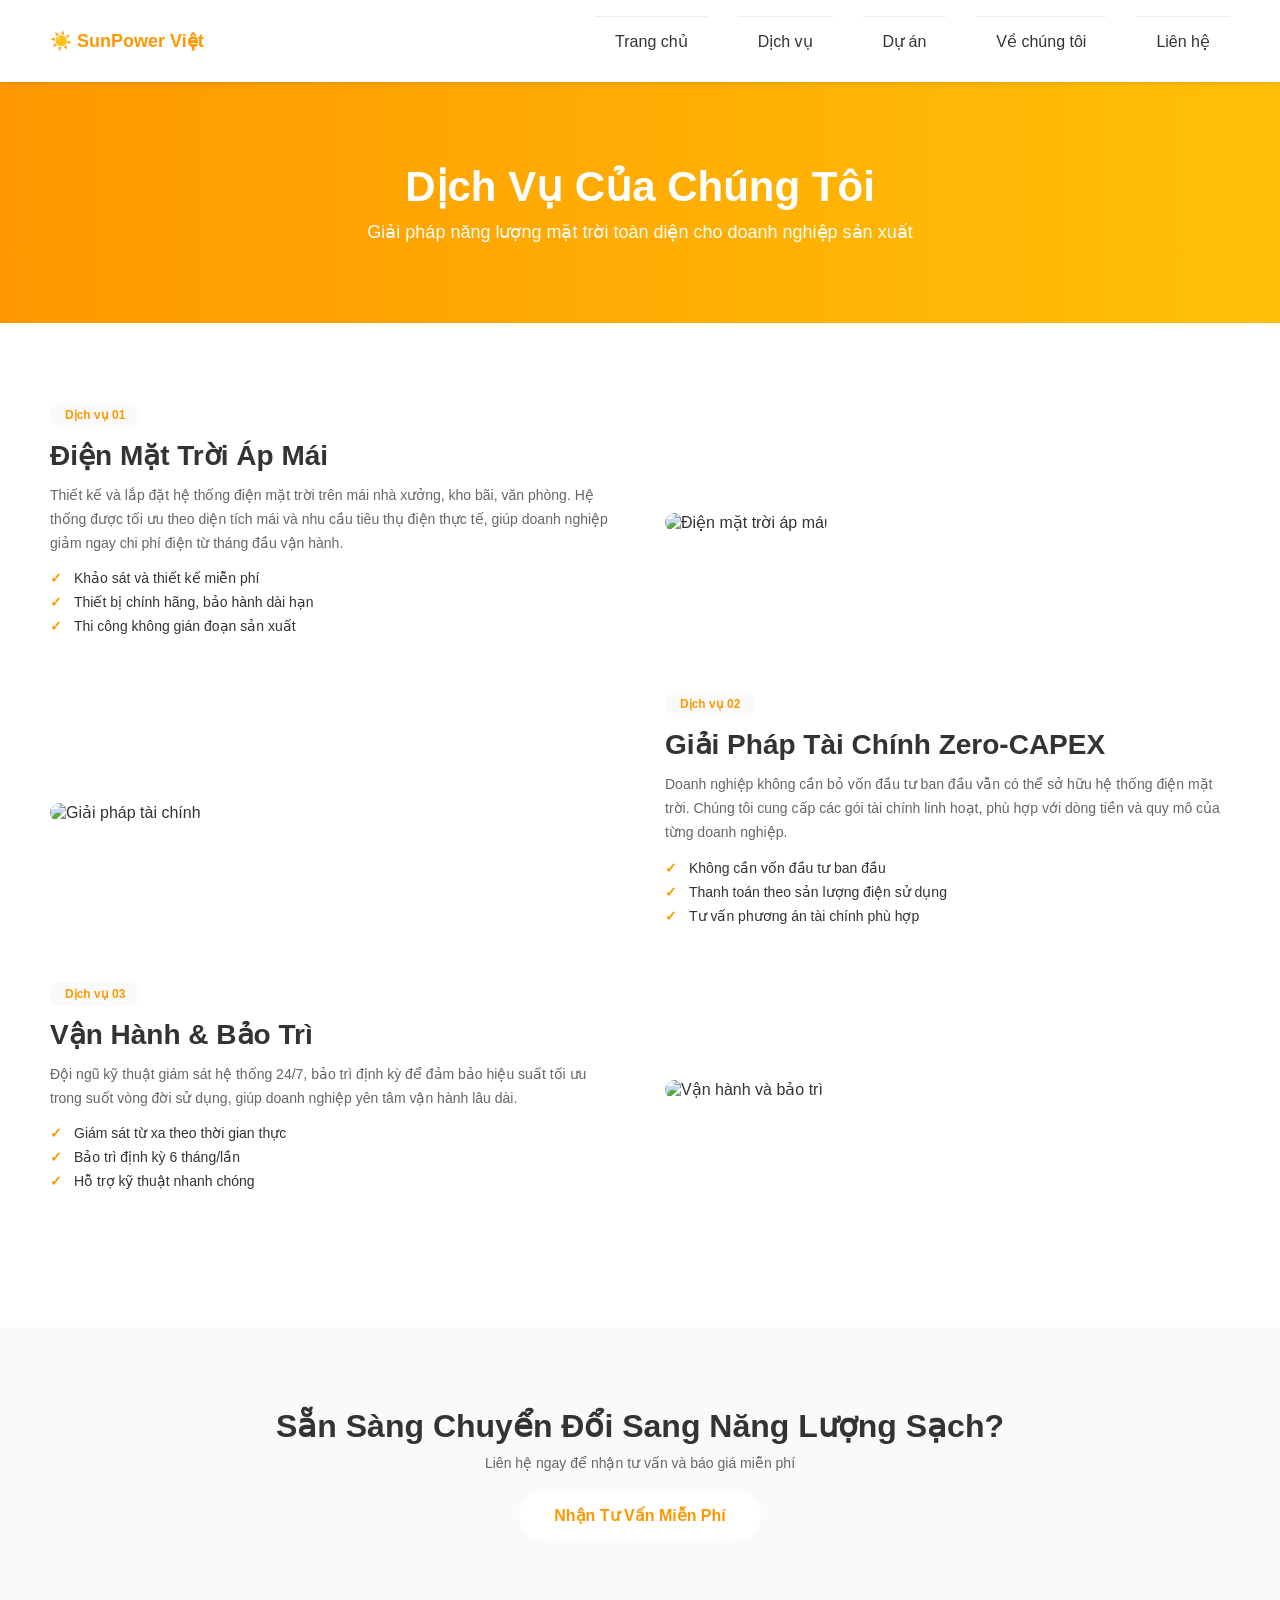
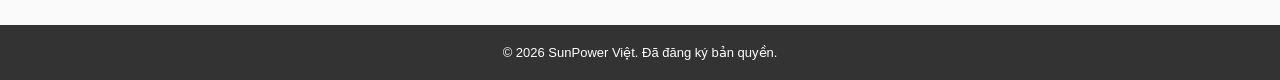
==== dich-vu.html @ bd0e780e "Thêm trang Dự Án đầy đủ với tính năng lọc theo nghành, dùng slice và filter" ====
<!DOCTYPE html>
<html lang="vi">
<head>
    <meta charset="UTF-8">
    <meta name="viewport" content="width=device-width, initial-scale=1.0">
    <title>Dịch Vụ - SunPower Việt</title>
    <meta name="description" content="Khám phá đầy đủ các dịch vụ điện mặt trời của SunPower Việt: lắp đặt áp mái, giải pháp tài chính Zero-CAPEX, vận hành và bảo trì chuyên nghiệp.">
    <link rel="stylesheet" href="style.css">
    <link rel="icon" href="data:image/svg+xml,<svg xmlns=%22http://www.w3.org/2000/svg%22 viewBox=%220 0 100 100%22><text y=%22.9em%22 font-size=%2290%22>☀️</text></svg>">
</head>
<body>

    <div id="header-placeholder"></div>

    <section class="page-hero">
        <h1>Dịch Vụ Của Chúng Tôi</h1>
        <p>Giải pháp năng lượng mặt trời toàn diện cho doanh nghiệp sản xuất</p>
    </section>

    <section class="service-detail">
        <div class="service-detail-item">
            <div class="service-detail-text">
                <span class="service-tag">Dịch vụ 01</span>
                <h2>Điện Mặt Trời Áp Mái</h2>
                <p>Thiết kế và lắp đặt hệ thống điện mặt trời trên mái nhà xưởng, kho bãi, văn phòng. Hệ thống được tối ưu theo diện tích mái và nhu cầu tiêu thụ điện thực tế, giúp doanh nghiệp giảm ngay chi phí điện từ tháng đầu vận hành.</p>
                <ul class="service-detail-list">
                    <li>Khảo sát và thiết kế miễn phí</li>
                    <li>Thiết bị chính hãng, bảo hành dài hạn</li>
                    <li>Thi công không gián đoạn sản xuất</li>
                </ul>
            </div>
            <div class="service-detail-image">
                <img src="https://images.unsplash.com/photo-1509391366360-2e959784a276?w=600" alt="Điện mặt trời áp mái">
            </div>
        </div>

        <div class="service-detail-item reverse">
            <div class="service-detail-text">
                <span class="service-tag">Dịch vụ 02</span>
                <h2>Giải Pháp Tài Chính Zero-CAPEX</h2>
                <p>Doanh nghiệp không cần bỏ vốn đầu tư ban đầu vẫn có thể sở hữu hệ thống điện mặt trời. Chúng tôi cung cấp các gói tài chính linh hoạt, phù hợp với dòng tiền và quy mô của từng doanh nghiệp.</p>
                <ul class="service-detail-list">
                    <li>Không cần vốn đầu tư ban đầu</li>
                    <li>Thanh toán theo sản lượng điện sử dụng</li>
                    <li>Tư vấn phương án tài chính phù hợp</li>
                </ul>
            </div>
            <div class="service-detail-image">
                <img src="https://images.unsplash.com/photo-1509391366360-2e959784a276?w=600" alt="Giải pháp tài chính">
            </div>
        </div>

        <div class="service-detail-item">
            <div class="service-detail-text">
                <span class="service-tag">Dịch vụ 03</span>
                <h2>Vận Hành & Bảo Trì</h2>
                <p>Đội ngũ kỹ thuật giám sát hệ thống 24/7, bảo trì định kỳ để đảm bảo hiệu suất tối ưu trong suốt vòng đời sử dụng, giúp doanh nghiệp yên tâm vận hành lâu dài.</p>
                <ul class="service-detail-list">
                    <li>Giám sát từ xa theo thời gian thực</li>
                    <li>Bảo trì định kỳ 6 tháng/lần</li>
                    <li>Hỗ trợ kỹ thuật nhanh chóng</li>
                </ul>
            </div>
            <div class="service-detail-image">
                <img src="https://images.unsplash.com/photo-1509391366360-2e959784a276?w=600" alt="Vận hành và bảo trì">
            </div>
        </div>
    </section>

    <section class="cta-section">
        <h2>Sẵn Sàng Chuyển Đổi Sang Năng Lượng Sạch?</h2>
        <p>Liên hệ ngay để nhận tư vấn và báo giá miễn phí</p>
        <a href="lien-he.html" class="btn-cta">Nhận Tư Vấn Miễn Phí</a>
    </section>

    <div id="footer-placeholder"></div>

    <script src="script.js"></script>
</body>
</html>
---- style.css ----
/* --- CSS RESET --- */
* {
    margin: 0;
    padding: 0;
    box-sizing: border-box;
}

/* --- CSS VARIABLES ( Biến dùng chung toàn trang) --- */
:root {
    --color-primary: #ff9800;
    --color-primary-dark: #e68900;
    --color-text: #333;
    --coloer-text-light: #666;
    --color-bg-light: #fafafa;
    --font-main: 'Segoe UI', Arial, sans-serif;
}

body {
font-family: var(--font-main);
color: var(--color-text);
}

/* --- HEADER (MOBILE FIRST) --- */
.header {
    display: flex;
    justify-content: center;
    align-items: center;
    padding: 16px 20px;
    background-color: white;
    box-shadow: 0 2px 5px rgba(0,0,0,0.1);
    position: sticky;
    top: 0;
    z-index: 100;
} 

.menu-toggle {
    display: block;
    font-size: 24px;
    background: none;
    cursor: pointer;
    color: var(--color-text);
}

.navbar {
    display: none;
    flex-direction: column;
    position: absolute;
    top: 100%;
    left: 0;
    width: 100%;
    background-color: white;
    box-shadow: 0 4px 5px rgba(0,0,0,0.1);
}

.navbar.active {
    display: flex;
}

.navbar a {
    padding: 15px 20px;
    text-decoration: none;
    color: var(--color-text);
    border-top: 1px solid #eee;
}
/* ===== HERO (MOBILE FIRST) ===== */
.hero {
    text-align: center;
    padding: 60px 20x;
    background: linear-gradient(to right, var(--color-primary), #ffc107);
    color: white;
}

.hero h1 {
    font-size: 26px;
    margin-bottom: 15px;
    line-height: 1.3;
}

.hero p {
    font-size: 15px;
    margin-bottom: 25px;
}

.btn-cta {
    display: inline-block;
    background-color: white;
    color: var(--color-primary);
    padding: 12px 28px;
    margin-bottom: 5px;
    border-radius: 30px;
    text-decoration: none;
    font-weight: bold;
    font-size: 14px;
    transition: all 0.3s;
}
.btn-cta:hover {
    background-color: var(--color-text);
    color: white;
    transform: translateY(-3px);
    box-shadow: 0 8px 15px rgba(0,0,0,0.2);
}
.logo {
    font-size: 18px;
    font-weight: bold;
    color: var(--color-primary);
}

/* --- STATS (MOBILE FIRST) --- */
.stats {
    display: flex;
    flex-direction: column;
    text-align: center;
    padding: 40px 20px;
    background-color: var(--color-bg-light);
    gap: 25px;
} 

.stat-item h2 {
    font-size: 28px;
    color: var(--color-primary);
}

.stat-item p {
    color: var(--coloer-text-light);
    margin-top: 6px;
    font-size: 14px;
}

/* --- SERVICES (MOBILE FIRST) --- */
.services {
    padding: 50px 20px;
    text-align: center;
}

.section-title {
    font-size: 24px;
    margin-bottom: 30px;
}

.service-cards {
    display: flex;
    flex-direction: column;
    gap: 20px;
}

.service-card {
    background-color: white;
    border: 1px solid #eee;
    border-radius: 12px;
    padding: 30px 20px;
    box-shadow: 0 4px 10px rgba (0,0,0,0.05);
    transition: transform 0.3s;
}

.service-card:hover {
    transform: translateY(-6px);
}

.service-card .icon {
    font-size: 36px;
    margin-bottom: 12px;
}

.service-card h3 {
    margin-bottom: 10px;
    color: var(var(--color-text));
}

.service-card p {
    color: var(--coloer-text-light);
    font-size: 14px;
    line-height: 1.5;
}

/* ===== PROJECTS (MOBILE FIRST) ===== */
.projects {
    padding: 50px 20px;
    background-color: var(--color-bg-light);
    text-align: center;
}

.project-cards {
    display: flex;
    flex-direction: column;
    gap: 20px;
}

.project-card {
    border-radius: 12px;
    overflow: hidden;
    background-color: white;
    box-shadow: 0 4px 10px rgba(0,0,0,0.08);
    text-align: left;
}

.project-card img {
    width: 100%;
    height: 180px;
    object-fit: cover;
    display: block;
}

.project-info {
    padding: 16px;
}

.project-info h3 {
    margin-bottom: 6px;
    color: var(--color-text);
    font-size: 16px;
}

.project-info p {
    color: var(--coloer-text-light);
    font-size: 13px;
}

/* ===== CONTACT (MOBILE FIRST) ===== */
.contact {
    padding: 50px 20px;
    text-align: center;
}

.contact-form {
    display: flex;
    flex-direction: column;
    gap: 14px;
}

.contact-form input,
.contact-form textarea {
    padding: 14px;
    border: 1px solid #ddd;
    border-radius: 8px;
    font-size: 15px;
    font-family: inherit;
}

.contact-form button {
    background-color: var(--color-primary);
    color: white;
    border: none;
    padding: 15px;
    border-radius: 8px;
    font-size: 16px;
    font-weight: bold;
    cursor: pointer;
}

.contact-form button:hover {
    background-color: var(--color-primary-dark);
}

/* ===== FOOTER ===== */
.footer {
    text-align: center;
    padding: 20px;
    background-color: #333;
    color: white;
    font-size: 13px;
}

/* ===== TESTIMONIALS (MOBILE FIRST) ===== */
.testimonials {
    padding: 50px 20px;
    text-align: center;
}

.testimonial-grid {
    display: grid;
    grid-template-columns: 1fr;
    gap: 20px;
}

.testimonial-card {
    background-color: var(--color-bg-light);
    border-radius: 12px;
    padding: 25px;
    text-align: left;
}

.quote {
    font-size: 14px;
    color: var(--coloer-text-light);
    line-height: 1.6;
    margin-bottom: 15px;
    font-style: italic;
}

.author strong {
    display: block;
    color: var(--color-text);
    font-size: 14px;
}

.author span {
    font-size: 12px;
    color: var(--coloer-text-light);
}

/* ===== FAQ (MOBILE FIRST) ===== */
.faq {
    padding: 50px 20px;
    background-color: var(--color-bg-light);
}

.faq-list {
    max-width: 700px;
    margin: 0 auto;
}

.faq-item {
    background-color: white;
    border-radius: 10px;
    margin-bottom: 12px;
    overflow: hidden;
}

.faq-question {
    width: 100%;
    display: flex;
    justify-content: space-between;
    align-items: center;
    padding: 18px 20px;
    background: none;
    border: none;
    text-align: left;
    font-size: 15px;
    font-weight: 600;
    color: var(--color-text);
    cursor: pointer;
    font-family: inherit;
}

.faq-icon {
    font-size: 20px;
    color: var(--color-primary);
    transition: transform 0.3s;
}

.faq-answer {
    max-height: 0;
    overflow: hidden;
    transition: max-height 0.3s ease;
    padding: 0 20px;
}

.faq-answer p {
    padding-bottom: 18px;
    font-size: 14px;
    color: var(--coloer-text-light);
    line-height: 1.6;
}

.faq-item.active .faq-answer {
    max-height: 200px;
}

.faq-item.active .faq-icon {
    transform: rotate(45deg);
}

/* ===== PAGE HERO (dùng chung cho các trang con) ===== */
.page-hero {
    text-align: center;
    padding: 60px 20px;
    background: linear-gradient(to right, var(--color-primary), #ffc107);
    color: white;
}

.page-hero h1 {
    font-size: 28px;
    margin-bottom: 10px;
}

.page-hero p {
    font-size: 15px;
}

/* ===== ABOUT CONTENT ===== */
.about-content {
    padding: 50px 20px;
}

.about-grid {
    display: grid;
    grid-template-columns: 1fr;
    gap: 30px;
    align-items: center;
}

.about-text h2 {
    font-size: 22px;
    margin-bottom: 15px;
}

.about-text p {
    color: var(--coloer-text-light);
    line-height: 1.7;
    margin-bottom: 15px;
    font-size: 14px;
}

.about-image img {
    width: 100%;
    border-radius: 12px;
}

/* ===== VALUES ===== */
.values {
    padding: 50px 20px;
    background-color: var(--color-bg-light);
    text-align: center;
}

.values-grid {
    display: grid;
    grid-template-columns: 1fr;
    gap: 20px;
}

.value-card {
    background-color: white;
    border-radius: 12px;
    padding: 30px 20px;
}

.value-card .icon {
    font-size: 36px;
    margin-bottom: 12px;
}

.value-card h3 {
    margin-bottom: 10px;
}

.value-card p {
    color: var(--coloer-text-light);
    font-size: 14px;
    line-height: 1.5;
}
/* ===== SERVICE DETAIL ===== */
.service-detail {
    padding: 50px 20px;
}

.service-detail-item {
    display: flex;
    flex-direction: column;
    gap: 25px;
    margin-bottom: 50px;
}

.service-tag {
    display: inline-block;
    background-color: var(--color-bg-light);
    color: var(--color-primary);
    padding: 5px 15px;
    border-radius: 20px;
    font-size: 12px;
    font-weight: bold;
    margin-bottom: 12px;
}

.service-detail-text h2 {
    font-size: 22px;
    margin-bottom: 12px;
}

.service-detail-text p {
    color: var(--coloer-text-light);
    line-height: 1.7;
    font-size: 14px;
    margin-bottom: 15px;
}

.service-detail-list {
    list-style: none;
}

.service-detail-list li {
    padding-left: 24px;
    position: relative;
    margin-bottom: 8px;
    font-size: 14px;
    color: var(--color-text);
}

.service-detail-list li::before {
    content: "✓";
    position: absolute;
    left: 0;
    color: var(--color-primary);
    font-weight: bold;
}

.service-detail-image img {
    width: 100%;
    border-radius: 12px;
}

/* ===== CTA SECTION ===== */
.cta-section {
    text-align: center;
    padding: 50px 20px;
    background-color: var(--color-bg-light);
}

.cta-section h2 {
    font-size: 22px;
    margin-bottom: 10px;
}

.cta-section p {
    color: var(--coloer-text-light);
    margin-bottom: 20px;
    font-size: 14px;
}

/* ===== FILTER BUTTONS ===== */
.projects-full {
    padding: 50px 20px;
}

.filter-buttons {
    display: flex;
    flex-wrap: wrap;
    justify-content: center;
    gap: 10px;
    margin-bottom: 30px;
}

.filter-btn {
    padding: 10px 20px;
    border: 1px solid #ddd;
    background-color: white;
    border-radius: 20px;
    cursor: pointer;
    font-size: 13px;
    font-family: inherit;
    transition: all 0.3s;
}

.filter-btn.active {
    background-color: var(--color-primary);
    color: white;
    border-color: var(--color-primary);
}

#allProjectCards {
    display: flex;
    flex-direction: column;
    gap: 20px;
}

/*=====================================================================================*/
/* --- RESPONSIVE: TỪ TABLET TRỞ LÊN (>= 768x) --- */
@media (min-width: 768px) {
    .header {
        justify-content: space-between;
        padding: 16px 50px;
    }
    
    .menu-toggle {
        display: none;
    }

    .navbar {
        display: flex;
        flex-direction: row;
        position: static;
        width: auto;
        box-shadow: none;
        gap: 30px;
    }

    .navbar a {    
        padding: 15px 20px;
        text-decoration: none;
        color: var(--color-text);
        border-top: 1px solid #eee;
        position: relative;
        transition: color 0.3s;
    }
    .navbar a::after {
    content: "";
    position: absolute;
    bottom: 8px;
    left: 20px;
    width: 0;
    height: 2px;
    background-color: var(--color-primary);
    transition: width 0.3s;
    }

    .navbar a:hover {
    color: var(--color-primary);
    }

    .navbar a:hover::after {
    width: calc(100% - 40px);
    }

    .hero h1 {
        font-size: 42px;
    }

    .hero p {
        font-size: 18px;
        max-width: 600px;
        margin-left: auto;
        margin-right: auto;
       
    }

    .btn-cta {
        padding: 15px 35px;
        font-size: 16px;
    }

    /* STATS DESKTOP */
    .stats {
        flex-direction: row;
        justify-content: space-around;
        padding: 60px 20px;
    }

    .stat-item h2 {
        font-size: 36px;
    }

    /* SERVICES DESKTOP */
    .services {
        padding: 80px 20px;
    }

    .section-title {
        font-size: 32px;
        margin-bottom: 50px;
    }

    .service-cards {
        flex-direction: row;
        justify-content: center;
        gap: 30px;
    }

    .service-card {
        width: 280px;
        padding: 40px 25px;
    }
    /* PROJECTS DESKTOP */
    .projects {
        padding: 80px 20px;
    }

    .project-cards {
        flex-direction: row;
        justify-content: center;
        gap: 25px;
    }

    .project-card {
        width: 300px;
    }

    /* CONTACT DESKTOP */
    .contact {
        padding: 80px 20px;
    }

    .contact-form {
        max-width: 500px;
        margin: 0 auto;
    }
    /* TESTIMONIALS DESKTOP */
    .testimonials {
        padding: 80px 20px;
    }

    .testimonial-grid {
        grid-template-columns: 1fr 1fr 1fr;
        gap: 25px;
    }

    /* FAQ DESKTOP */
    .faq {
        padding: 80px 20px;
    }

    /* PAGE HERO DESKTOP */
    .page-hero {
        padding: 80px 20px;
    }

    .page-hero h1 {
        font-size: 42px;
    }

    .page-hero p {
        font-size: 18px;
    }

    /* ABOUT CONTENT DESKTOP */
    .about-content {
        padding: 80px 50px;
    }

    .about-grid {
        grid-template-columns: 1fr 1fr;
        gap: 50px;
    }

     /* VALUES DESKTOP */
     .values {
        padding: 80px 20px;
     }

     .values-grid {
        grid-template-columns: 1fr 1fr 1fr;
        gap: 30px;
     }
     /* SERVICE DETAIL DESKTOP */
    .service-detail {
        padding: 80px 50px;
    }

    .service-detail-item {
        flex-direction: row;
        align-items: center;
        gap: 50px;
    }

    .service-detail-item.reverse {
        flex-direction: row-reverse;
    }

    .service-detail-text,
    .service-detail-image {
        flex: 1;
    }

    .service-detail-text h2 {
        font-size: 28px;
    }

    /* CTA SECTION DESKTOP */
    .cta-section {
        padding: 80px 20px;
    }

    .cta-section h2 {
        font-size: 32px;
    }
    
    #allProjectCards {
        flex-direction: row;
        flex-wrap: wrap;
        justify-content: center;
    }

    #allProjectCards .project-card {
        width: 300px;
    }
}
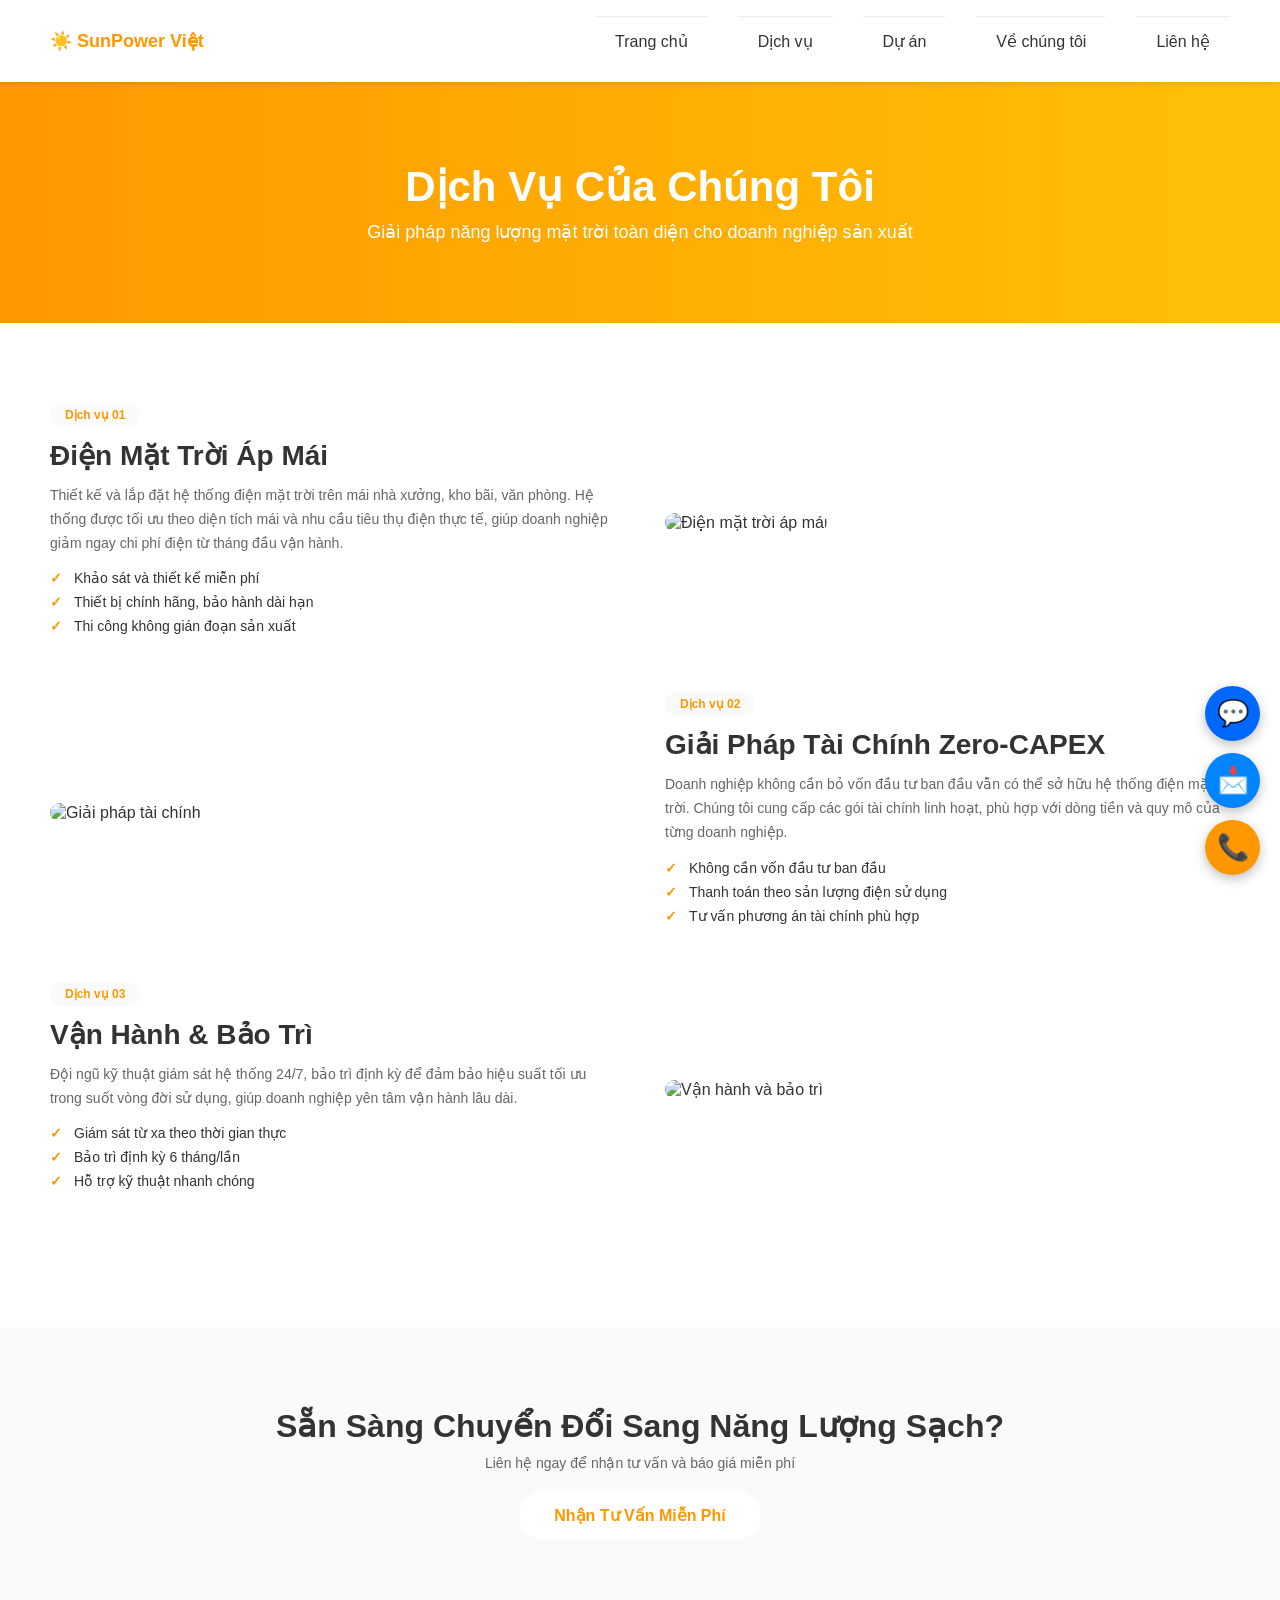
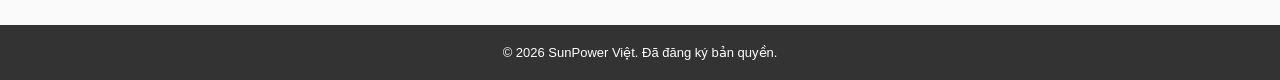
==== commit 13eebc5c: "Hoàn thiện hiệu ứng Hero mờ dần cho trang con, sửa lỗi CSS, Thêm dấu + cho số liệu" ====
--- a/dich-vu.html
+++ b/dich-vu.html
@@ -13,8 +13,11 @@
     <div id="header-placeholder"></div>
 
     <section class="page-hero">
-        <h1>Dịch Vụ Của Chúng Tôi</h1>
-        <p>Giải pháp năng lượng mặt trời toàn diện cho doanh nghiệp sản xuất</p>
+        <div class="page-hero-image"></div>
+        <div class="page-hero-content">
+            <h1>Dịch Vụ Của Chúng Tôi</h1>
+            <p>Giải pháp năng lượng mặt trời toàn diện cho doanh nghiệp sản xuất</p>
+        </div>
     </section>
 
     <section class="service-detail">
--- a/style.css
+++ b/style.css
@@ -64,12 +64,32 @@
 }
 /* ===== HERO (MOBILE FIRST) ===== */
 .hero {
+    position: relative;
+    overflow: hidden;
     text-align: center;
-    padding: 60px 20x;
+    padding: 60px 20px;
     background: linear-gradient(to right, var(--color-primary), #ffc107);
     color: white;
 }
 
+.hero-image {
+    position: absolute;
+    top: 0;
+    right: 0;
+    width: 100%;
+    height: 100%;
+    background-image: url('https://images.unsplash.com/photo-1509391366360-2e959784a276?w=1200');
+    background-size: cover;
+    background-position: center;
+    opacity: 0.15;
+    -webkit-mask-image: linear-gradient(to bottom, black 40%, transparent 100%);
+    mask-image: linear-gradient(to bottom, black 40%, transparent 100%);
+}
+
+.hero-content {
+    position: relative;
+    z-index: 2;
+}
 .hero h1 {
     font-size: 26px;
     margin-bottom: 15px;
@@ -361,11 +381,33 @@
 }
 
 /* ===== PAGE HERO (dùng chung cho các trang con) ===== */
+/* ===== PAGE HERO (dùng chung cho các trang con) ===== */
 .page-hero {
+    position: relative;
+    overflow: hidden;
     text-align: center;
     padding: 60px 20px;
     background: linear-gradient(to right, var(--color-primary), #ffc107);
     color: white;
+}
+
+.page-hero-image {
+    position: absolute;
+    top: 0;
+    right: 0;
+    width: 100%;
+    height: 100%;
+    background-image: url('https://images.unsplash.com/photo-1509391366360-2e959784a276?w=1200');
+    background-size: cover;
+    background-position: center;
+    opacity: 0.15;
+    -webkit-mask-image: linear-gradient(to bottom, black 40%, transparent 100%);
+    mask-image: linear-gradient(to bottom, black 40%, transparent 100%);
+}
+
+.page-hero-content {
+    position: relative;
+    z-index: 2;
 }
 
 .page-hero h1 {
@@ -553,6 +595,102 @@
     gap: 20px;
 }
 
+/* ===== CONTACT PAGE ===== */
+.contact-page {
+    padding: 50px 20px;
+}
+
+.contact-page-grid {
+    display: grid;
+    grid-template-columns: 1fr;
+    gap: 40px;
+}
+
+.contact-info h2,
+.contact-form-wrapper h2 {
+    font-size: 20px;
+    margin-bottom: 20px;
+}
+
+.info-item {
+    display: flex;
+    gap: 15px;
+    margin-bottom: 20px;
+}
+
+.info-icon {
+    font-size: 22px;
+    flex-shrink: 0;
+}
+
+.info-item strong {
+    display: block;
+    margin-bottom: 4px;
+    font-size: 14px;
+}
+
+.info-item p {
+    color: var(--coloer-text-light);
+    font-size: 14px;
+}
+
+.map-embed {
+    border-radius: 12px;
+    overflow: hidden;
+    margin-top: 20px;
+}
+
+.map-embed iframe {
+    display: block;
+}
+
+/* ===== FLOATING CONTACT BUTTONS ===== */
+.floating-contacts {
+    position: fixed;
+    bottom: 25px;
+    right: 20px;
+    display: flex;
+    flex-direction: column;
+    gap: 12px;
+    z-index: 1000;
+}
+
+.float-btn {
+    width: 55px;
+    height: 55px;
+    border-radius: 50%;
+    display: flex;
+    align-items: center;
+    justify-content: center;
+    font-size: 26px;
+    text-decoration: none;
+    box-shadow: 0 4px 12px rgba(0,0,0,0.25);
+    transition: transform 0.3s;
+    animation: pulse 2s infinite;
+}
+
+.float-btn:hover {
+    transform: scale(1.1);
+}
+
+.zalo-btn {
+    background-color: #0068ff;
+}
+
+.messenger-btn {
+    background-color: #0084ff;
+}
+
+.phone-btn {
+    background-color: var(--color-primary);
+}
+
+@keyframes pulse {
+    0% { box-shadow: 0 0 0 0 rgba(0, 104, 255, 0.4); }
+    70% { box-shadow: 0 0 0 12px rgba(0, 104, 255, 0); }
+    100% { box-shadow: 0 0 0 0 rgba(0, 104, 255, 0); }
+}
+
 /*=====================================================================================*/
 /* --- RESPONSIVE: TỪ TABLET TRỞ LÊN (>= 768x) --- */
 @media (min-width: 768px) {
@@ -752,7 +890,7 @@
     .cta-section h2 {
         font-size: 32px;
     }
-    
+
     #allProjectCards {
         flex-direction: row;
         flex-wrap: wrap;
@@ -762,5 +900,21 @@
     #allProjectCards .project-card {
         width: 300px;
     }
-}
-
+
+    /* CONTACT PAGE DESKTOP */
+    .contact-page {
+        padding: 80px 50px;
+    }
+
+    .contact-page-grid {
+        grid-template-columns: 1fr 1fr;
+        gap: 60px;
+        align-items: start;
+    }
+
+    .contact-info h2,
+    .contact-form-wrapper h2 {
+        font-size: 24px;
+    }
+}
+
